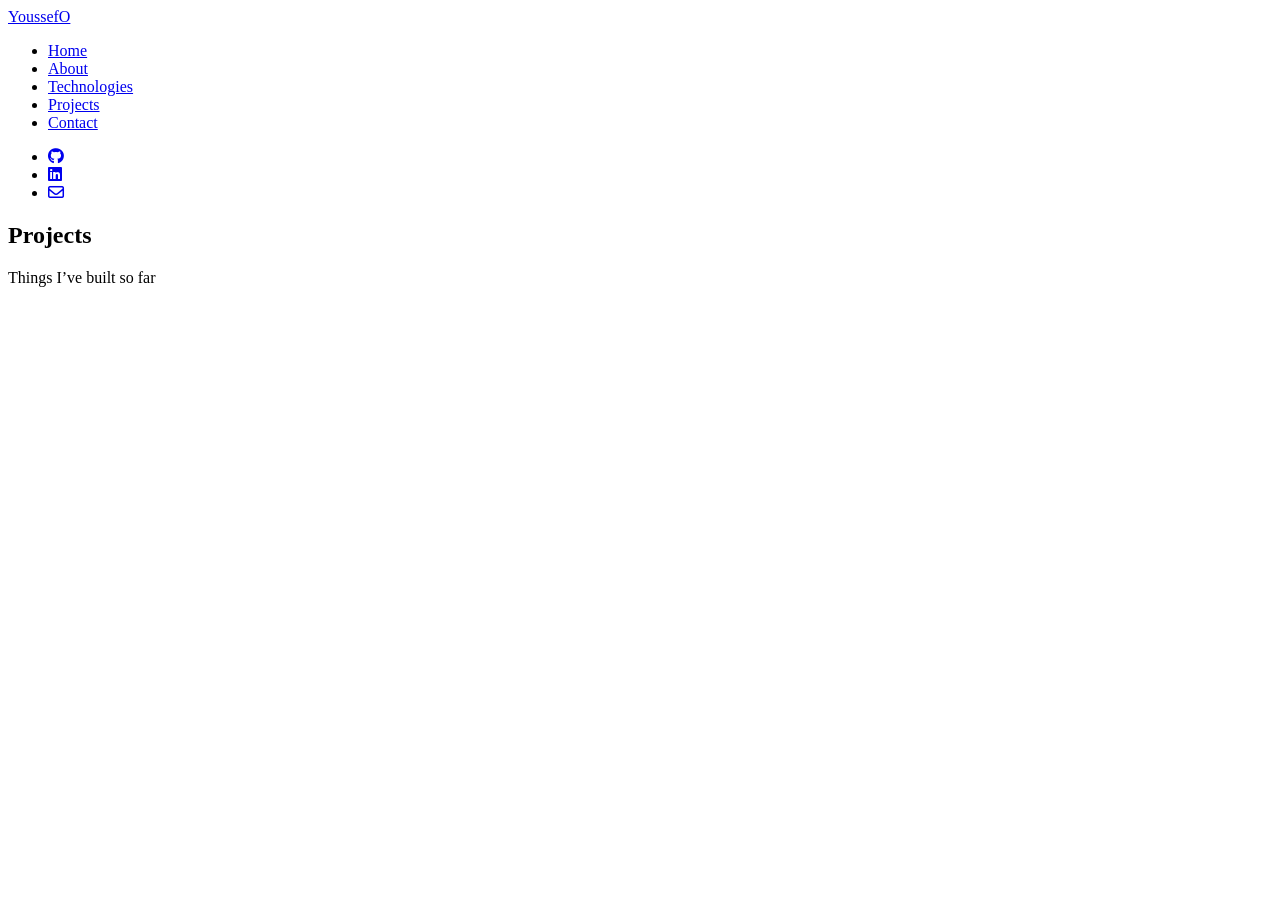
==== pages/projects.html @ 438c45f5 "disappear projects cards:(" ====
<!doctype html>
<html lang="en">
    <head>
        <meta charset="UTF-8" />
        <meta name="viewport" content="width=device-width, initial-scale=1.0" />
        <title>projects</title>
        <link rel="stylesheet" href="../CSS/style.css" />
        <link
            rel="stylesheet"
            href="https://cdnjs.cloudflare.com/ajax/libs/font-awesome/6.4.0/css/all.min.css"
        />
        <link rel="preconnect" href="https://fonts.googleapis.com" />
        <link rel="preconnect" href="https://fonts.gstatic.com" crossorigin />
        <link
            href="https://fonts.googleapis.com/css2?family=Roboto:ital@0;1&display=swap"
            rel="stylesheet"
        />
        <link
            href="https://fonts.googleapis.com/css2?family=Pacifico&display=swap"
            rel="stylesheet"
        />
    </head>
    <body>
        <header>
            <div class="container project-header">
                <a href="../index.html" class="logo">YoussefO</a>
                <div class="header-links">
                    <nav>
                        <ul>
                            <li><a href="../index.html">Home</a></li>
                            <li><a href="about.html">About</a></li>
                            <li>
                                <a href="Technologies.html">Technologies</a>
                            </li>
                            <li><a href="projects.html">Projects</a></li>
                            <li><a href="Contact.html">Contact</a></li>
                        </ul>
                    </nav>
                    <div class="social-links">
                        <ul>
                            <li>
                                <a
                                    href="https://github.com/youesf-gif"
                                    target="_blank"
                                >
                                    <i class="fab fa-github"></i>
                                </a>
                            </li>
                            <li>
                                <a
                                    href="https://www.linkedin.com/in/youssef-osama-68514921b/"
                                    target="_blank"
                                >
                                    <i class="fab fa-linkedin"></i>
                                </a>
                            </li>
                            <li>
                                <a
                                    href="mailto:youssef.gabr9988@gmail.com"
                                    target="_blank"
                                >
                                    <i class="far fa-envelope"></i>
                                </a>
                            </li>
                        </ul>
                    </div>
                </div>
            </div>
        </header>
        <main>
            <section id="projects">
                <div class="container p-section">
                    <div class="p-title">
                        <h1>Projects</h1>
                        <p>Things I’ve built so far</p>
                    </div>
                    <div class="container p-cards" style="display: none;">
                        <div class="card p-card-1">
                            <div class="img-card">
                                <img src="" alt="" />
                            </div>
                            <div class="text-card">
                                <h3>project-title</h3>
                                <p class="describe-p">
                                    This is sample project description random
                                    things are here in description This is
                                    sample project lorem ipsum generator for
                                    dummy content
                                </p>
                                <p class="Tech-p">
                                    Tech stack: HTML , JavaScript, SASS, React
                                </p>
                                <div class="link-p">
                                    <div class="demo">
                                        <i class="fa-solid fa-link fa-2xs"></i>
                                        <a href="#">Live Preview</a>
                                    </div>
                                    <div class="github">
                                        <i class="fa-brands fa-github"></i>
                                        <a href="#">View Code</a>
                                    </div>
                                </div>
                            </div>
                        </div>
                        <div class="card p-card-2">
                            <div class="img-card">
                                <img src="" alt="" />
                            </div>
                            <div class="text-card">
                                <h3>project-title</h3>
                                <p class="describe-p">
                                    This is sample project description random
                                    things are here in description This is
                                    sample project lorem ipsum generator for
                                    dummy content
                                </p>
                                <p class="Tech-p">
                                    Tech stack: HTML , JavaScript, SASS, React
                                </p>
                                <div class="link-p">
                                    <div class="demo">
                                        <i class="fa-solid fa-link fa-2xs"></i>
                                        <a href="#">Live Preview</a>
                                    </div>
                                    <div class="github">
                                        <i class="fa-brands fa-github"></i>
                                        <a href="#">View Code</a>
                                    </div>
                                </div>
                            </div>
                        </div>
                        <div class="card p-card-3">
                            <div class="img-card">
                                <img src="" alt="" />
                            </div>
                            <div class="text-card">
                                <h3>project-title</h3>
                                <p class="describe-p">
                                    This is sample project description random
                                    things are here in description This is
                                    sample project lorem ipsum generator for
                                    dummy content
                                </p>
                                <p class="Tech-p">
                                    Tech stack: HTML , JavaScript, SASS, React
                                </p>
                                <div class="link-p">
                                    <div class="demo">
                                        <i class="fa-solid fa-link fa-2xs"></i>
                                        <a href="#">Live Preview</a>
                                    </div>
                                    <div class="github">
                                        <i class="fa-brands fa-github"></i>
                                        <a href="#">View Code</a>
                                    </div>
                                </div>
                            </div>
                        </div>
                        <div class="card p-card-4">
                            <div class="img-card">
                                <img src="" alt="" />
                            </div>
                            <div class="text-card">
                                <h3>project-title</h3>
                                <p class="describe-p">
                                    This is sample project description random
                                    things are here in description This is
                                    sample project lorem ipsum generator for
                                    dummy content
                                </p>
                                <p class="Tech-p">
                                    Tech stack: HTML , JavaScript, SASS, React
                                </p>
                                <div class="link-p">
                                    <div class="demo">
                                        <i class="fa-solid fa-link fa-2xs"></i>
                                        <a href="#">Live Preview</a>
                                    </div>
                                    <div class="github">
                                        <i class="fa-brands fa-github"></i>
                                        <a href="#">View Code</a>
                                    </div>
                                </div>
                            </div>
                        </div>
                    </div>
                </div>
            </section>
        </main>
    </body>
</html>
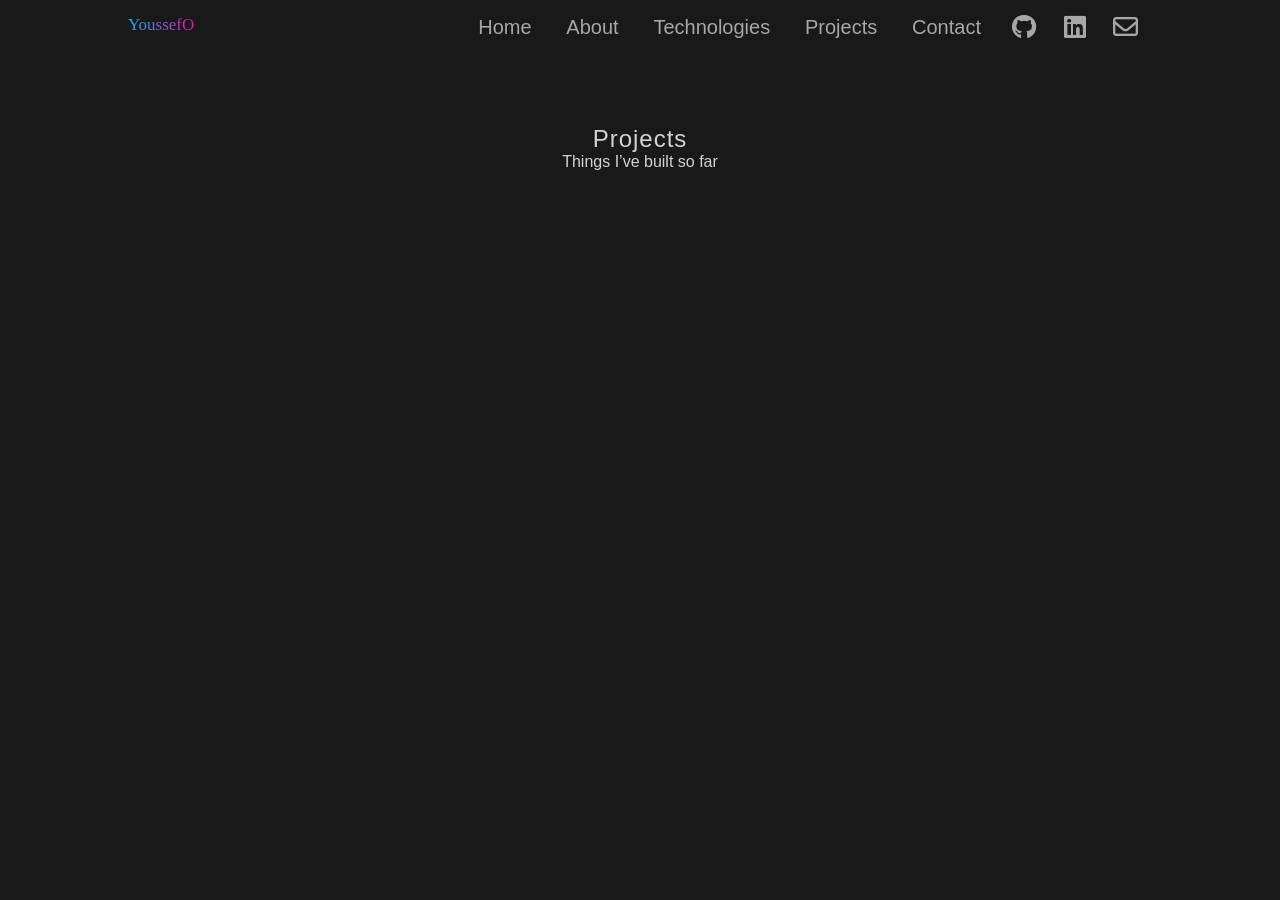
==== commit b2956112: "update navbar" ====
--- a/pages/projects.html
+++ b/pages/projects.html
@@ -25,7 +25,7 @@
             <div class="container project-header">
                 <a href="../index.html" class="logo">YoussefO</a>
                 <div class="header-links">
-                    <nav>
+                    <nav class="nav-links">
                         <ul>
                             <li><a href="../index.html">Home</a></li>
                             <li><a href="about.html">About</a></li>
@@ -74,7 +74,7 @@
                         <h1>Projects</h1>
                         <p>Things I’ve built so far</p>
                     </div>
-                    <div class="container p-cards" style="display: none;">
+                    <div class="container p-cards" style="display: none">
                         <div class="card p-card-1">
                             <div class="img-card">
                                 <img src="" alt="" />
--- a/CSS/style.css
+++ b/CSS/style.css
@@ -0,0 +1,459 @@
+* {
+    padding: 0px;
+    margin: 0px;
+    box-sizing: border-box;
+}
+h1,
+h2,
+h3 {
+    font-family: "Poppins", sans-serif;
+    letter-spacing: 1px;
+    font-weight: 400;
+}
+
+body {
+    font-family: "Inter", sans-serif;
+}
+/* global */
+.container {
+    width: 80%;
+    padding: 15px 0 100px;
+    margin: 0 auto;
+    display: flex;
+    flex-direction: row;
+    flex-wrap: wrap;
+    justify-content: space-between;
+}
+main {
+    color: #d3d3d3;
+}
+body {
+    background-color: #191919;
+}
+
+/* nav bar */
+.logo {
+    font-family: "Pacifico", cursive;
+    font-weight: 400;
+    font-style: normal;
+    font-size: 17px;
+    text-decoration: none;
+    background: linear-gradient(to right, #13b0f5, #e70faa);
+    background-clip: text;
+    -webkit-background-clip: text;
+    -webkit-text-fill-color: transparent;
+}
+.social-links a i {
+    font-size: 25px;
+    color: #a7a7a7;
+    transition:
+        color 0.3s,
+        transform 0.3s;
+}
+.social-links a i:hover {
+    color: #ececec;
+    transform: scale(1.1);
+}
+
+.header-links {
+    width: 75%;
+    display: flex;
+    flex-direction: row;
+    flex-wrap: wrap;
+    justify-content: flex-end;
+}
+
+nav {
+    width: 70%;
+}
+
+.social-links {
+    width: 20%;
+}
+
+nav ul {
+    width: 100%;
+    height: 100%;
+    display: flex;
+    flex-direction: row;
+    flex-wrap: wrap;
+    justify-content: space-around;
+    align-content: center;
+}
+nav a {
+    text-decoration: none;
+    color: #a7a7a7;
+
+    font-size: 20px;
+    transition:
+        color 0.3s,
+        font-size 0.3s;
+}
+nav a:hover {
+    color: #ececec;
+    font-size: 23px;
+}
+.social-links ul {
+    width: 100%;
+    height: 100%;
+    display: flex;
+    flex-direction: row;
+    flex-wrap: wrap;
+    justify-content: space-around;
+}
+
+.header-links li {
+    height: 100%;
+    display: flex;
+    align-items: center;
+}
+
+li {
+    list-style-type: none;
+}
+
+/* index file */
+.hero {
+    padding: 100px 0;
+}
+
+.avatar {
+    width: 330px;
+    height: 330px;
+    padding: 6px;
+    background: linear-gradient(to bottom, #e70faa, #00c0fd);
+    border-radius: 50%;
+    right: 0;
+}
+.avatar img {
+    width: 100%;
+    height: 100%;
+    -o-object-fit: cover;
+    object-fit: cover;
+    border-radius: 50%;
+}
+.h-title h1 {
+    display: flex;
+    flex-direction: column;
+    flex-wrap: wrap;
+    justify-content: center;
+}
+.hero span {
+    font-size: 60px;
+}
+.my-name-color {
+    background: linear-gradient(to right, #13b0f5 3%, #e70faa);
+    background-clip: text;
+    -webkit-background-clip: text;
+    -webkit-text-fill-color: transparent;
+}
+
+/* Technologies file */
+
+.t-title {
+    height: 75px;
+    display: flex;
+    flex-direction: column;
+    flex-wrap: wrap;
+    justify-content: space-between;
+}
+
+.technologies,
+.tools {
+    padding: 15px 0;
+    flex-direction: column;
+}
+.tech-logos,
+.tools-logos {
+    padding: 10px 0px 0px;
+    display: flex;
+    flex-direction: row;
+    flex-wrap: wrap;
+    justify-content: flex-start;
+}
+.tech-logos div,
+.tools-logos div {
+    width: calc(100% / 6);
+    padding: 10px 0px;
+}
+
+.tools-logos .github img {
+    width: 88px;
+    height: 89px;
+}
+
+/* projects file */
+
+.project-header {
+    padding-bottom: 70px;
+}
+
+.p-section {
+    flex-direction: column;
+    padding: 0px;
+}
+
+.p-title {
+    text-align: center;
+    padding: 15px 0px;
+}
+.p-cards {
+    padding: 0px;
+    width: 90%;
+}
+.p-cards .card {
+    width: calc(95% / 3);
+    height: -webkit-fit-content;
+    height: -moz-fit-content;
+    height: fit-content;
+    color: #cccccc;
+    background-color: #363636;
+    margin-bottom: 15px;
+    border-radius: 6px;
+    box-shadow: 0 10px 30px rgba(0, 0, 0, 0.6);
+    box-shadow: 0 10px 25px rgba(0, 0, 0, 0.5);
+    transition: 0.3s;
+}
+.p-cards .card:hover {
+    box-shadow: 0 0 25px rgba(109, 56, 181, 0.35);
+}
+.text-card {
+    padding: 10px;
+}
+.link-p {
+    padding-top: 20px;
+    padding-bottom: 10px;
+    display: flex;
+    flex-flow: row wrap;
+    justify-content: space-between;
+}
+.link-p a {
+    color: #ffffff;
+    text-decoration: none;
+    font-size: 14px;
+}
+.link-p a:hover {
+    text-decoration: underline;
+}
+.link-p i {
+    padding-right: 3px;
+}
+.demo i {
+    color: #fcfcfc;
+    font-size: 13px;
+}
+.github i {
+    color: #ffffff;
+    font-size: 20px;
+}
+.Tech-p {
+    font-size: 15px;
+}
+
+.img-card {
+    width: 100%;
+    padding: 5px;
+}
+.img-card img {
+    width: 100%;
+    border-radius: 6px;
+    transition: all 0.3s;
+}
+.img-card img:hover {
+    transform: scale(103%);
+}
+
+.text-card > *:not(.link-p) {
+    padding: 5px 0px;
+}
+
+.text-card .Tech-p {
+    font-size: 12px;
+}
+.text-card .describe-p {
+    font-size: 15px;
+}
+/* Contact file */
+
+.contact {
+    flex-direction: column;
+    align-items: center;
+    align-content: center;
+}
+
+.contact-form {
+    height: 500px;
+    width: 600px;
+    display: flex;
+    flex-flow: column wrap;
+    justify-content: space-around;
+    background-color: #363636;
+    padding: 15px;
+    margin-top: 20px;
+    border-radius: 6px;
+}
+
+.message,
+.message label {
+    display: block;
+}
+
+.message textarea {
+    color: #d3d3d3;
+    caret-color: #cccccc;
+    background-color: #5b5b5b;
+    margin-top: 10px;
+    width: 100%;
+    max-width: 400px;
+    height: 70px;
+    max-height: 150px;
+    min-height: 70px;
+    margin-left: 80px;
+    padding: 10px;
+    font-size: 16px;
+    border-radius: 6px;
+    outline: none;
+}
+
+fieldset {
+    border: none;
+    display: flex;
+    flex-flow: row wrap;
+    align-items: center;
+}
+
+fieldset label {
+    margin-right: 60px;
+    font-size: 18px;
+}
+
+fieldset input {
+    color: #d3d3d3;
+    background-color: #5b5b5b;
+    caret-color: #cccccc;
+    flex-grow: 2;
+    height: 40px;
+    max-width: 300px;
+    border-radius: 6px;
+    padding: 10px;
+    font-size: 17px;
+    outline: none;
+    border: none;
+}
+
+fieldset input::-webkit-input-placeholder,
+.message textarea::-webkit-input-placeholder {
+    color: #d3d3d3;
+    font-size: 17px;
+}
+
+fieldset input::-moz-placeholder,
+.message textarea::-moz-placeholder {
+    color: #d3d3d3;
+    font-size: 17px;
+}
+
+fieldset input:-ms-input-placeholder,
+.message textarea:-ms-input-placeholder {
+    color: #d3d3d3;
+    font-size: 17px;
+}
+
+fieldset input::-ms-input-placeholder,
+.message textarea::-ms-input-placeholder {
+    color: #d3d3d3;
+    font-size: 17px;
+}
+
+fieldset input::placeholder,
+.message textarea::placeholder {
+    color: #d3d3d3;
+    font-size: 17px;
+}
+
+button {
+    width: 130px;
+    height: 40px;
+    font-size: 20px;
+    background-color: #5b5b5b;
+    color: #d3d3d3;
+    border: none;
+    border-radius: 6px;
+    box-shadow: 2px 3px 2px #191919;
+    align-self: center;
+}
+button:active {
+    box-shadow: none;
+    transform: translateY(2px);
+}
+
+/* About file*/
+
+.about {
+    padding-bottom: 30px;
+}
+.about h1 {
+    padding-bottom: 20px;
+}
+.about p {
+    width: 70%;
+    line-height: 25px;
+    font-size: 18px;
+    padding-bottom: 20px;
+}
+.about button {
+    width: 140px;
+    height: 40px;
+    font-size: 20px;
+    border-radius: 6px;
+    background: linear-gradient(to right, #13b0f5 3%, #e70faa);
+    color: white;
+    transition: all 0.3s;
+}
+.about button:hover {
+    box-shadow:
+        0 8px 25px rgba(109, 56, 181, 0.45),
+        0 4px 12px rgba(0, 180, 255, 0.35);
+}
+.about button:active {
+    box-shadow: 0 4px 12px rgba(109, 56, 181, 0.35);
+    transform: translateY(2px);
+}
+
+.education {
+    width: 100%;
+}
+.education h1 {
+    padding-bottom: 20px;
+}
+.edu-details-top,
+.edu-details-bottom,
+.date,
+.edu-details {
+    display: flex;
+    flex-wrap: wrap;
+}
+.edu-details {
+    height: 60px;
+    flex-direction: column;
+    justify-content: space-between;
+}
+
+.edu-details-top {
+    justify-content: space-between;
+}
+.edu-details-top h2 {
+    font-weight: 200;
+}
+.date {
+    align-items: center;
+}
+.date i,
+.edu-details-bottom i {
+    margin-right: 10px;
+    font-weight: 300;
+}
+
+.edu-details-bottom h5 {
+    font-weight: 400;
+}
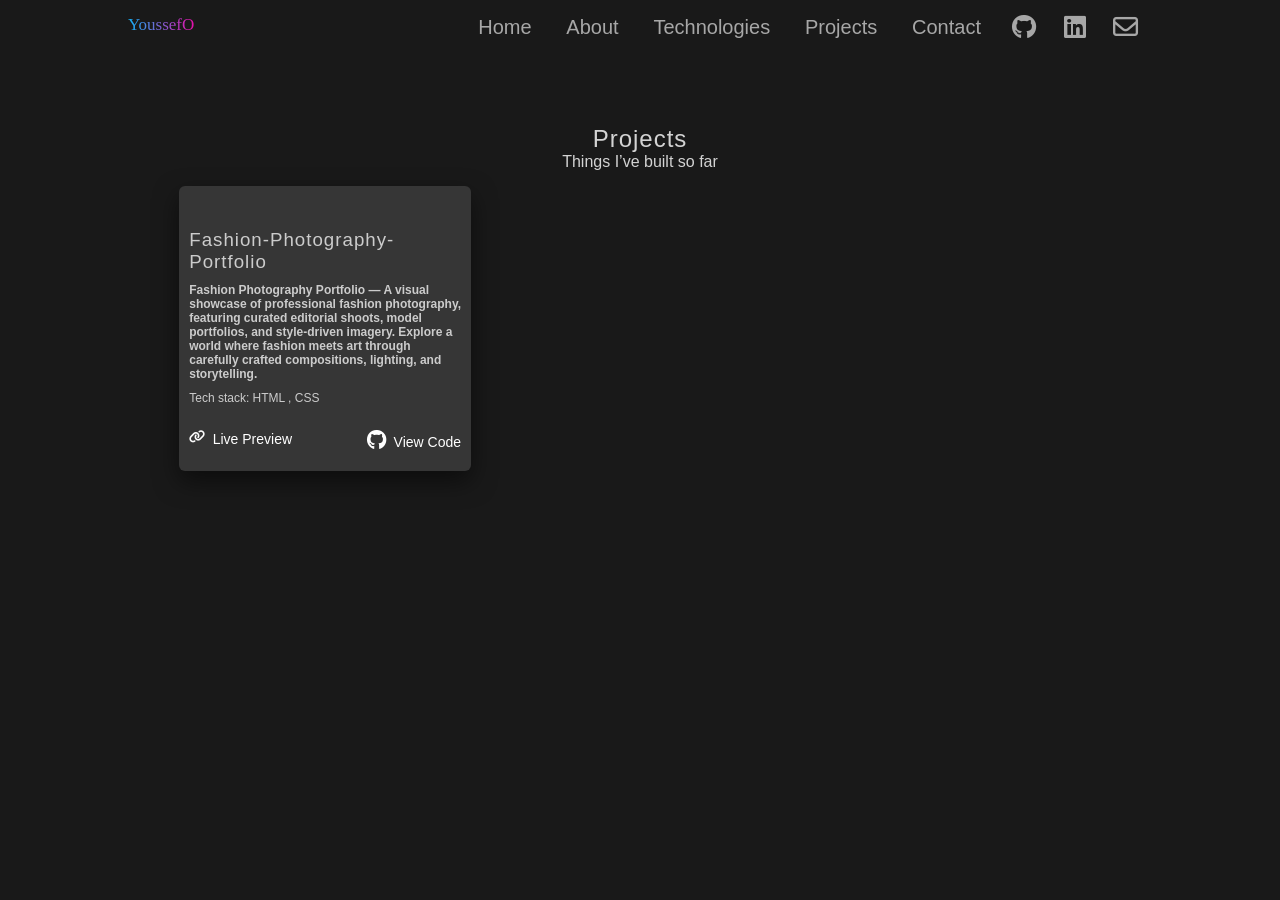
==== commit 545bee4e: "last update" ====
--- a/pages/projects.html
+++ b/pages/projects.html
@@ -74,8 +74,42 @@
                         <h1>Projects</h1>
                         <p>Things I’ve built so far</p>
                     </div>
-                    <div class="container p-cards" style="display: none">
+                    <div class="container p-cards">
                         <div class="card p-card-1">
+                            <div class="img-card">
+                                <img src="../images/Screenshot 2026-02-28 204848.png" alt="" />
+                            </div>
+                            <div class="text-card">
+                                <h3>Fashion-Photography-Portfolio</h3>
+                                <p class="describe-p">
+                                    Fashion Photography Portfolio — A visual
+                                    showcase of professional fashion
+                                    photography, featuring curated editorial
+                                    shoots, model portfolios, and style-driven
+                                    imagery. Explore a world where fashion meets
+                                    art through carefully crafted compositions,
+                                    lighting, and storytelling.
+                                </p>
+                                <p class="Tech-p">Tech stack: HTML , CSS</p>
+                                <div class="link-p">
+                                    <div class="demo">
+                                        <i class="fa-solid fa-link fa-2xs"></i>
+                                        <a
+                                            href="https://youesf-gif.github.io/Home---Fashion-Photography-Portfolio/"
+                                            >Live Preview</a
+                                        >
+                                    </div>
+                                    <div class="github">
+                                        <i class="fa-brands fa-github"></i>
+                                        <a
+                                            href="https://github.com/youesf-gif/Home---Fashion-Photography-Portfolio"
+                                            >View Code</a
+                                        >
+                                    </div>
+                                </div>
+                            </div>
+                        </div>
+                        <div class="card p-card-2" style="display: none">
                             <div class="img-card">
                                 <img src="" alt="" />
                             </div>
@@ -102,7 +136,7 @@
                                 </div>
                             </div>
                         </div>
-                        <div class="card p-card-2">
+                        <div class="card p-card-3" style="display: none">
                             <div class="img-card">
                                 <img src="" alt="" />
                             </div>
@@ -129,34 +163,7 @@
                                 </div>
                             </div>
                         </div>
-                        <div class="card p-card-3">
-                            <div class="img-card">
-                                <img src="" alt="" />
-                            </div>
-                            <div class="text-card">
-                                <h3>project-title</h3>
-                                <p class="describe-p">
-                                    This is sample project description random
-                                    things are here in description This is
-                                    sample project lorem ipsum generator for
-                                    dummy content
-                                </p>
-                                <p class="Tech-p">
-                                    Tech stack: HTML , JavaScript, SASS, React
-                                </p>
-                                <div class="link-p">
-                                    <div class="demo">
-                                        <i class="fa-solid fa-link fa-2xs"></i>
-                                        <a href="#">Live Preview</a>
-                                    </div>
-                                    <div class="github">
-                                        <i class="fa-brands fa-github"></i>
-                                        <a href="#">View Code</a>
-                                    </div>
-                                </div>
-                            </div>
-                        </div>
-                        <div class="card p-card-4">
+                        <div class="card p-card-4" style="display: none">
                             <div class="img-card">
                                 <img src="" alt="" />
                             </div>
--- a/CSS/style.css
+++ b/CSS/style.css
@@ -271,7 +271,8 @@
     font-size: 12px;
 }
 .text-card .describe-p {
-    font-size: 15px;
+    font-size: 12px;
+    font-weight: 600;
 }
 /* Contact file */
 
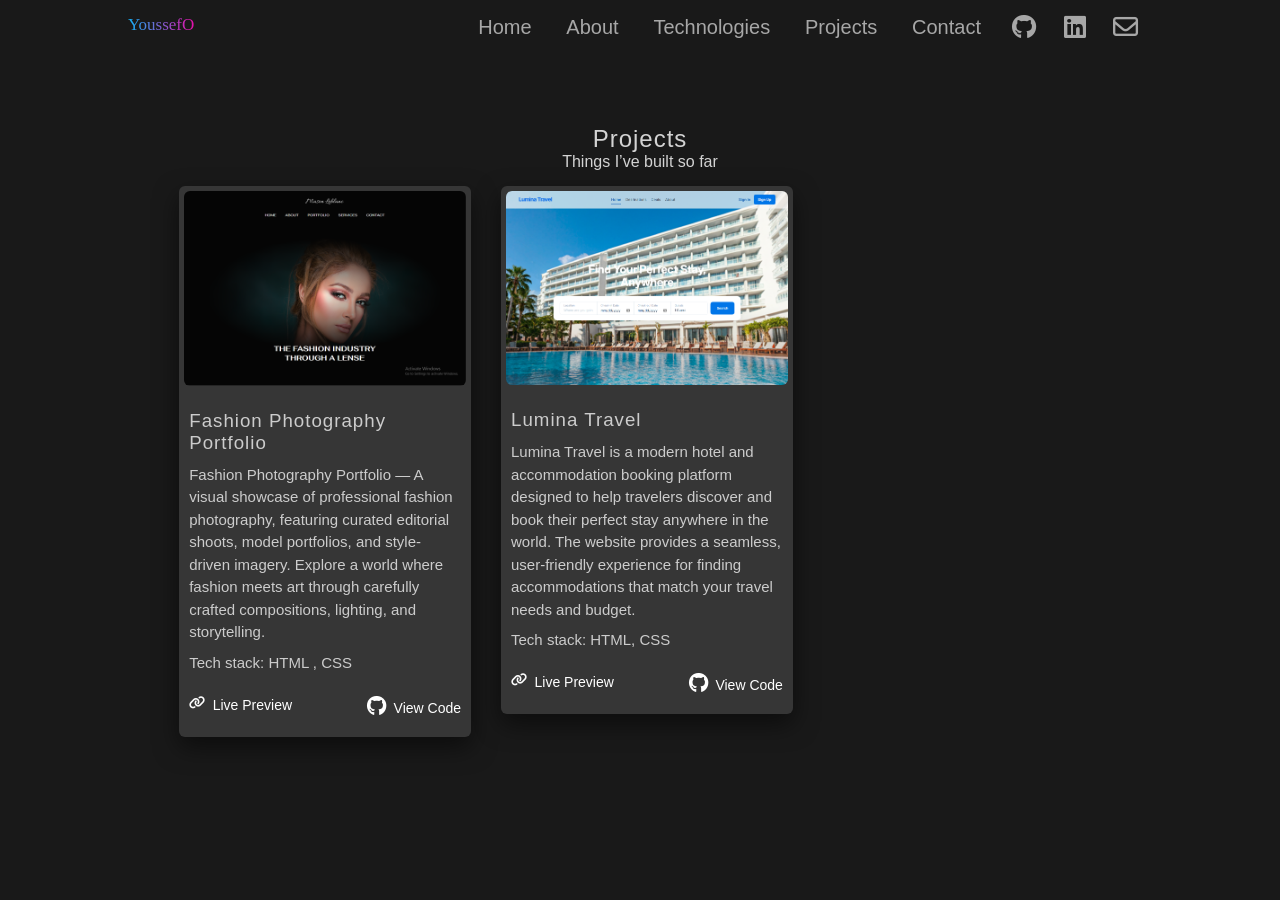
==== commit aa09f1bf: "add project to projects file" ====
--- a/pages/projects.html
+++ b/pages/projects.html
@@ -77,10 +77,13 @@
                     <div class="container p-cards">
                         <div class="card p-card-1">
                             <div class="img-card">
-                                <img src="../images/Screenshot 2026-02-28 204848.png" alt="" />
-                            </div>
-                            <div class="text-card">
-                                <h3>Fashion-Photography-Portfolio</h3>
+                                <img
+                                    src="../images/Screenshot 2026-02-28 204848.png"
+                                    alt=""
+                                />
+                            </div>
+                            <div class="text-card">
+                                <h3>Fashion Photography Portfolio</h3>
                                 <p class="describe-p">
                                     Fashion Photography Portfolio — A visual
                                     showcase of professional fashion
@@ -109,29 +112,39 @@
                                 </div>
                             </div>
                         </div>
-                        <div class="card p-card-2" style="display: none">
-                            <div class="img-card">
-                                <img src="" alt="" />
-                            </div>
-                            <div class="text-card">
-                                <h3>project-title</h3>
-                                <p class="describe-p">
-                                    This is sample project description random
-                                    things are here in description This is
-                                    sample project lorem ipsum generator for
-                                    dummy content
-                                </p>
-                                <p class="Tech-p">
-                                    Tech stack: HTML , JavaScript, SASS, React
-                                </p>
-                                <div class="link-p">
-                                    <div class="demo">
-                                        <i class="fa-solid fa-link fa-2xs"></i>
-                                        <a href="#">Live Preview</a>
-                                    </div>
-                                    <div class="github">
-                                        <i class="fa-brands fa-github"></i>
-                                        <a href="#">View Code</a>
+                        <div class="card p-card-2">
+                            <div class="img-card">
+                                <img
+                                    src="../images/Screenshot 2026-04-25 052137.png"
+                                    alt="Lumina Travel"
+                                />
+                            </div>
+                            <div class="text-card">
+                                <h3>Lumina Travel</h3>
+                                <p class="describe-p">
+                                    Lumina Travel is a modern hotel and
+                                    accommodation booking platform designed to
+                                    help travelers discover and book their
+                                    perfect stay anywhere in the world. The
+                                    website provides a seamless, user-friendly
+                                    experience for finding accommodations that
+                                    match your travel needs and budget.
+                                </p>
+                                <p class="Tech-p">Tech stack: HTML, CSS</p>
+                                <div class="link-p">
+                                    <div class="demo">
+                                        <i class="fa-solid fa-link fa-2xs"></i>
+                                        <a
+                                            href="https://github.com/youesf-gif/Lumina-Travel"
+                                            >Live Preview</a
+                                        >
+                                    </div>
+                                    <div class="github">
+                                        <i class="fa-brands fa-github"></i>
+                                        <a
+                                            href="https://github.com/youesf-gif/Lumina-Travel"
+                                            >View Code</a
+                                        >
                                     </div>
                                 </div>
                             </div>
--- a/CSS/style.css
+++ b/CSS/style.css
@@ -200,6 +200,8 @@
 .p-cards {
     padding: 0px;
     width: 90%;
+    justify-content: start;
+    gap: 30px;
 }
 .p-cards .card {
     width: calc(95% / 3);
@@ -268,11 +270,13 @@
 }
 
 .text-card .Tech-p {
-    font-size: 12px;
+    font-size: 15px;
+    font-weight: 500;
 }
 .text-card .describe-p {
-    font-size: 12px;
-    font-weight: 600;
+    font-size: 15px;
+    line-height: 1.5;
+    font-weight: 500;
 }
 /* Contact file */
 
